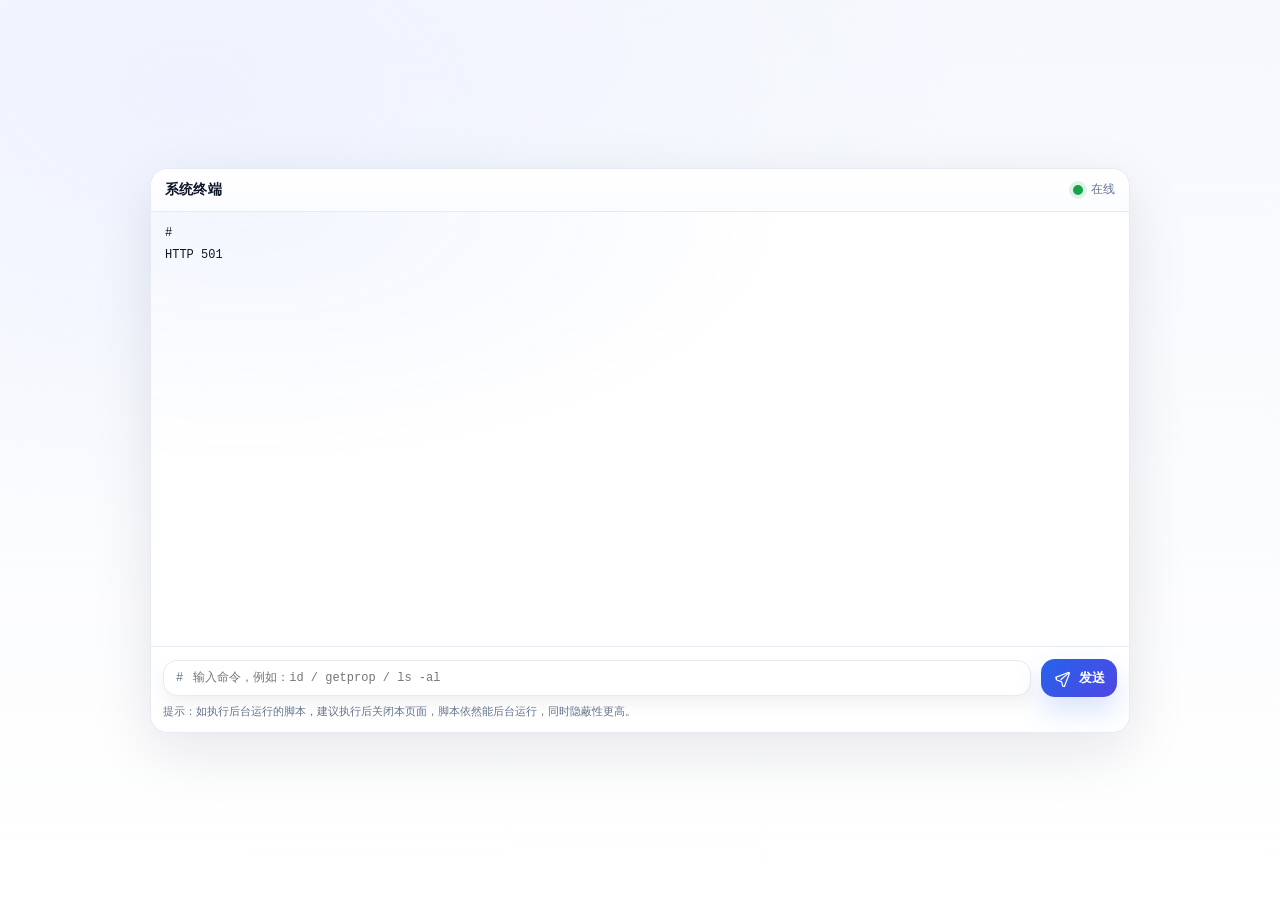
==== Pro(众测开放中)/sources/testModule/module_hide_sh_exec/webroot/index.html @ ca049a2b "feat: 更新Pro版本4.2.6 新增大量功能" ====
﻿<!doctype html>
<html lang="zh-CN">
<head>
  <meta charset="utf-8" />
  <meta name="viewport" content="width=device-width, initial-scale=1" />
  <title>隐蔽执行 sh</title>
  <link rel="stylesheet" href="style.css">
</head>
<body>
<div class="wrap">
  <div class="card">

    <div class="head">
      <div class="title">系统终端</div>
      <div class="conn" title="回显拉取状态">
        <span id="connDot" class="dot connecting" aria-hidden="true"></span>
        <span id="connText">连接中</span>
      </div>
    </div>

    <div class="terminal">
      <div id="out" class="out" role="log" aria-live="polite"></div>

      <div class="composer">
        <div class="row">
          <div class="input">
            <div class="prompt">#</div>
            <input id="cmd" type="text" autocomplete="off" spellcheck="false"
                   placeholder="输入命令，例如：id / getprop / ls -al" />
          </div>

          <button class="btn" id="sendBtn" type="button" title="发送命令到系统终端">
            <svg width="18" height="18" viewBox="0 0 24 24" fill="none" aria-hidden="true">
              <path d="M3.5 11.2 20.4 4.7c.9-.35 1.75.5 1.4 1.4l-6.5 16.9c-.36.93-1.7.9-2.02-.05l-2.1-6.2-6.2-2.1c-.95-.32-.98-1.66-.05-2.02Z"
                    stroke="white" stroke-width="1.6" stroke-linejoin="round"/>
              <path d="M10.7 14.1 21 5.2" stroke="white" stroke-width="1.6" stroke-linecap="round"/>
            </svg>
            <span>发送</span>
          </button>
        </div>
        <div class="tip">提示：如执行后台运行的脚本，建议执行后关闭本页面，脚本依然能后台运行，同时隐蔽性更高。</div>
      </div>
    </div>

  </div>
</div>
<script src="request.js"></script>
<script src="main.js"></script>
</body>
</html>
---- Pro(众测开放中)/sources/testModule/module_hide_sh_exec/webroot/style.css ----
﻿
:root{
  --bg:#f6f8fc;
  --card:#ffffff;
  --text:#0f172a;
  --muted:#64748b;
  --line:#e6eaf2;
  --shadow: 0 18px 60px rgba(15, 23, 42, .10);
  --accent:#2563eb;
  --accent2:#4f46e5;
  --mono: ui-monospace, SFMono-Regular, Menlo, Monaco, Consolas, "Liberation Mono", "Courier New", monospace;
  --sans: ui-sans-serif, system-ui, -apple-system, Segoe UI, Roboto, Helvetica, Arial, "Noto Sans";
}
*{ box-sizing:border-box; }
html, body { height: 100%; overflow: hidden; }
body{
  margin:0;
  font-family: var(--sans);
  color: var(--text);
  background:
    radial-gradient(1100px 650px at 15% 10%, #eef3ff, transparent 70%),
    linear-gradient(180deg, var(--bg), #ffffff);
}
.wrap{
  min-height:100%;
  display:flex;
  align-items:center;
  justify-content:center;
  padding: 16px 12px;
}
.card{
  width:min(980px, 96vw);
  background: var(--card);
  border: 1px solid var(--line);
  border-radius: 18px;
  box-shadow: var(--shadow);
  overflow:hidden;
  max-height: 92vh;
  display:flex;
  flex-direction:column;
}

/* ====== Head (Title + Connection Status) ====== */
.head{
  padding: 12px 14px;
  border-bottom: 1px solid var(--line);
  background: linear-gradient(180deg, #ffffff, #fbfcff);
  display:flex;
  align-items:center;
  justify-content:space-between;
  gap:12px;
}
.title{
  font-size: 14px;
  font-weight: 700;
  letter-spacing:.2px;
}
.conn{
  display:inline-flex;
  align-items:center;
  gap:8px;
  font-size:12px;
  color: var(--muted);
  user-select:none;
}
.dot{
  width:10px;
  height:10px;
  border-radius:999px;
  background:#f59e0b; /* 默认连接中 */
  box-shadow: 0 0 0 4px rgba(245,158,11,.12);
}
.dot.ok{
  background:#16a34a;
  box-shadow: 0 0 0 4px rgba(22,163,74,.12);
}
.dot.bad{
  background:#ef4444;
  box-shadow: 0 0 0 4px rgba(239,68,68,.12);
}
.dot.connecting{
  background:#f59e0b;
  box-shadow: 0 0 0 4px rgba(245,158,11,.12);
}

/* ====== Terminal ====== */
.terminal{
  height: 86vh;
  flex: 1;
  max-height: 0;
  min-height: 520px;
  display:flex;
  flex-direction:column;
}
.out{
  flex:1;
  padding: 10px 14px 0 14px;
  font-size: 12px;
  line-height: 1.55;
  min-height: 0;
  overflow: auto;
  font-family: var(--mono);
  white-space: pre-wrap;
  word-break: break-word;
  background: radial-gradient(900px 420px at 10% 0%, rgba(37,99,235,.06), transparent 60%), #ffffff;
}
.line{
  display:flex;
  gap:10px;
  padding: 2px 0;
  align-items:flex-start;
}
.ts{
  flex:0 0 auto;
  color:#94a3b8;
  font-size:11px;
  margin-top:1px;
}
.txt{ flex:1 1 auto; }

/* ====== Composer (fixed to terminal bottom, not screen bottom) ====== */
.composer{
  position:sticky;
  bottom:0;
  padding: 12px;
  border-top: 1px solid var(--line);
  background: rgba(255,255,255,.92);
  backdrop-filter: blur(10px);
}
.row{
  display:flex;
  gap:10px;
  align-items:center;
}
.input{
  flex:1;
  display:flex;
  align-items:center;
  gap:10px;
  padding: 10px 12px;
  border-radius: 14px;
  border: 1px solid var(--line);
  background: #ffffff;
  box-shadow: 0 8px 18px rgba(15,23,42,.06);
}
.prompt{
  font-family: var(--mono);
  font-size: 12px;
  color:#64748b;
  user-select:none;
}
input[type="text"]{
  flex:1;
  border:0;
  outline:none;
  font-family: var(--mono);
  font-size: 12px; /* 扁一点，强调单行命令 */
  background: transparent;
  color: var(--text);
  padding:0;
  min-width: 0;
}
.btn{
  border:0;
  cursor:pointer;
  border-radius: 14px;
  padding: 10px 12px;
  background: linear-gradient(135deg, var(--accent), var(--accent2));
  color:white;
  box-shadow: 0 14px 28px rgba(37,99,235,.18);
  display:inline-flex;
  align-items:center;
  gap:8px;
  font-weight: 650;
  letter-spacing: .2px;
  user-select:none;
  flex:0 0 auto;
}
.btn:active{ transform: translateY(1px); }
.btn[disabled]{ opacity:.6; cursor:not-allowed; transform:none; box-shadow:none; }

.tip{
  margin-top: 8px;
  font-size: 11px;
  color: var(--muted);
  line-height: 1.35;
}

@media (max-width: 520px){
  .title{ font-size: 13px; }
  .btn span{ display:none; }
}
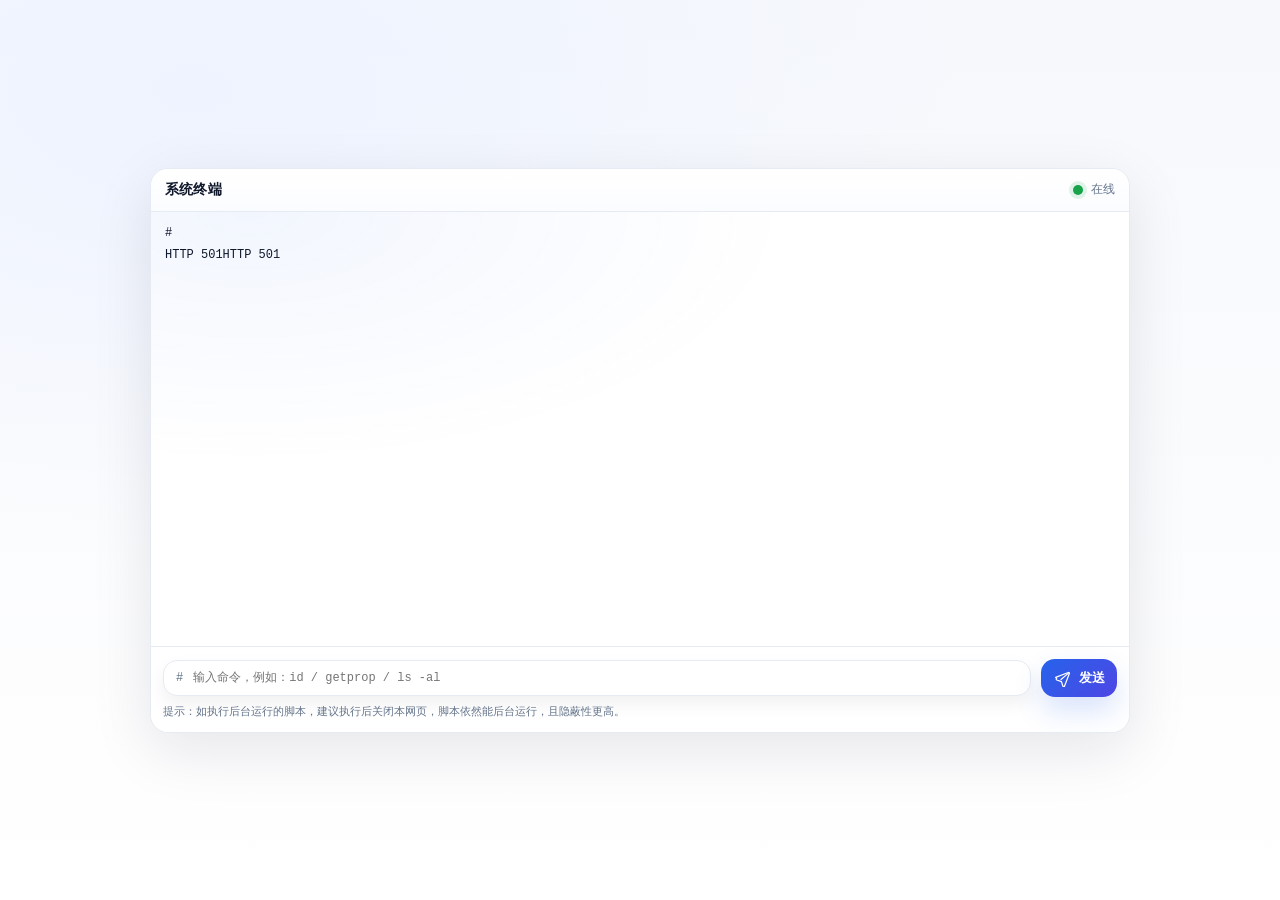
==== commit 92b485d2: "feat: 更新Pro版本4.2.6 新增大量功能" ====
--- a/Pro(众测开放中)/sources/testModule/module_hide_sh_exec/webroot/index.html
+++ b/Pro(众测开放中)/sources/testModule/module_hide_sh_exec/webroot/index.html
@@ -38,7 +38,7 @@
             <span>发送</span>
           </button>
         </div>
-        <div class="tip">提示：如执行后台运行的脚本，建议执行后关闭本页面，脚本依然能后台运行，同时隐蔽性更高。</div>
+        <div class="tip">提示：如执行后台运行的脚本，建议执行后关闭本网页，脚本依然能后台运行，且隐蔽性更高。</div>
       </div>
     </div>
 
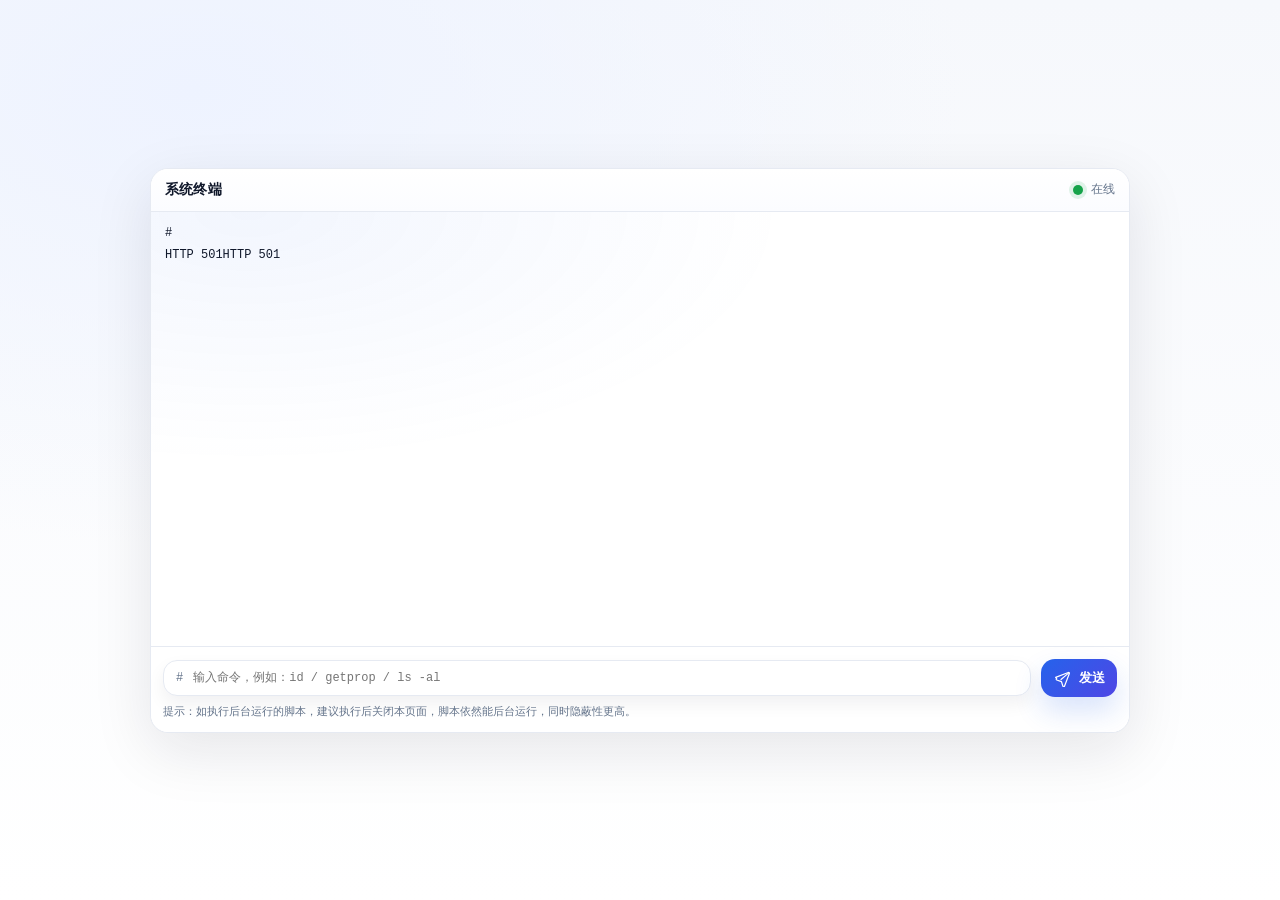
==== commit c25041f0: "feat: 更新Pro版本4.2.7，修复bug" ====
--- a/Pro(众测开放中)/sources/testModule/module_hide_sh_exec/webroot/index.html
+++ b/Pro(众测开放中)/sources/testModule/module_hide_sh_exec/webroot/index.html
@@ -38,7 +38,7 @@
             <span>发送</span>
           </button>
         </div>
-        <div class="tip">提示：如执行后台运行的脚本，建议执行后关闭本网页，脚本依然能后台运行，且隐蔽性更高。</div>
+        <div class="tip">提示：如执行后台运行的脚本，建议执行后关闭本页面，脚本依然能后台运行，同时隐蔽性更高。</div>
       </div>
     </div>
 
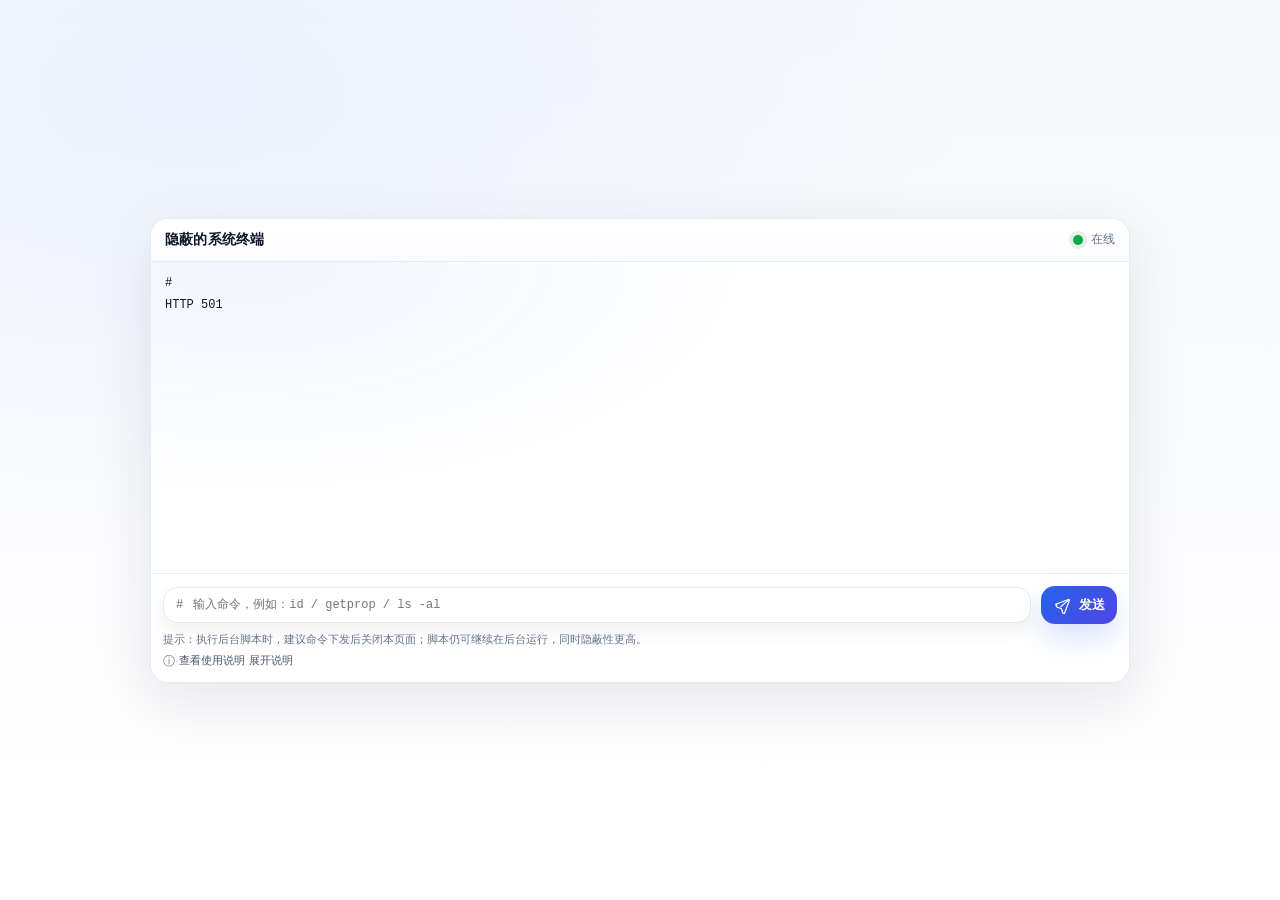
==== commit 3945aaa5: "feat: 更新Pro版本4.2.7，修复bug" ====
--- a/Pro(众测开放中)/sources/testModule/module_hide_sh_exec/webroot/index.html
+++ b/Pro(众测开放中)/sources/testModule/module_hide_sh_exec/webroot/index.html
@@ -3,7 +3,7 @@
 <head>
   <meta charset="utf-8" />
   <meta name="viewport" content="width=device-width, initial-scale=1" />
-  <title>隐蔽执行 sh</title>
+  <title>隐蔽的系统终端</title>
   <link rel="stylesheet" href="style.css">
 </head>
 <body>
@@ -11,7 +11,7 @@
   <div class="card">
 
     <div class="head">
-      <div class="title">系统终端</div>
+      <div class="title">隐蔽的系统终端</div>
       <div class="conn" title="回显拉取状态">
         <span id="connDot" class="dot connecting" aria-hidden="true"></span>
         <span id="connText">连接中</span>
@@ -25,8 +25,13 @@
         <div class="row">
           <div class="input">
             <div class="prompt">#</div>
-            <input id="cmd" type="text" autocomplete="off" spellcheck="false"
-                   placeholder="输入命令，例如：id / getprop / ls -al" />
+            <input
+              id="cmd"
+              type="text"
+              autocomplete="off"
+              spellcheck="false"
+              placeholder="输入命令，例如：id / getprop / ls -al"
+            />
           </div>
 
           <button class="btn" id="sendBtn" type="button" title="发送命令到系统终端">
@@ -38,13 +43,30 @@
             <span>发送</span>
           </button>
         </div>
-        <div class="tip">提示：如执行后台运行的脚本，建议执行后关闭本页面，脚本依然能后台运行，同时隐蔽性更高。</div>
+
+        <div class="tip">
+          <div class="tip-main">
+            提示：执行后台脚本时，建议命令下发后关闭本页面；脚本仍可继续在后台运行，同时隐蔽性更高。
+          </div>
+
+          <details class="tip-more">
+            <summary>查看使用说明</summary>
+            <div class="tip-sub">
+              本功能并非普通系统终端，而是一个 <strong>极其隐蔽</strong> 的系统终端。
+              为避免被侦测，交互方式会受到一定限制，部分需要持续交互的命令，
+              可能无法像常规终端那样直接操作。若需更稳定的交互，建议自行编写
+              <code>sh</code> 脚本进行一层封装后再执行。
+              这是隐蔽性与交互性之间的必要取舍。
+            </div>
+          </details>
+        </div>
       </div>
     </div>
 
   </div>
 </div>
+
 <script src="request.js"></script>
 <script src="main.js"></script>
 </body>
-</html>
+</html>
--- a/Pro(众测开放中)/sources/testModule/module_hide_sh_exec/webroot/style.css
+++ b/Pro(众测开放中)/sources/testModule/module_hide_sh_exec/webroot/style.css
@@ -1,5 +1,4 @@
-﻿
-:root{
+﻿:root{
   --bg:#f6f8fc;
   --card:#ffffff;
   --text:#0f172a;
@@ -11,182 +10,491 @@
   --mono: ui-monospace, SFMono-Regular, Menlo, Monaco, Consolas, "Liberation Mono", "Courier New", monospace;
   --sans: ui-sans-serif, system-ui, -apple-system, Segoe UI, Roboto, Helvetica, Arial, "Noto Sans";
 }
+
 *{ box-sizing:border-box; }
-html, body { height: 100%; overflow: hidden; }
+
+html, body{
+  height:100%;
+  overflow:hidden;
+}
+
 body{
   margin:0;
-  font-family: var(--sans);
-  color: var(--text);
+  font-family:var(--sans);
+  color:var(--text);
   background:
     radial-gradient(1100px 650px at 15% 10%, #eef3ff, transparent 70%),
     linear-gradient(180deg, var(--bg), #ffffff);
 }
+
 .wrap{
   min-height:100%;
   display:flex;
   align-items:center;
   justify-content:center;
-  padding: 16px 12px;
-}
+  padding:16px 12px;
+}
+
 .card{
   width:min(980px, 96vw);
-  background: var(--card);
-  border: 1px solid var(--line);
-  border-radius: 18px;
-  box-shadow: var(--shadow);
+  background:var(--card);
+  border:1px solid var(--line);
+  border-radius:18px;
+  box-shadow:var(--shadow);
   overflow:hidden;
-  max-height: 92vh;
+  max-height:92vh;
   display:flex;
   flex-direction:column;
 }
 
-/* ====== Head (Title + Connection Status) ====== */
+/* ====== Head ====== */
 .head{
-  padding: 12px 14px;
-  border-bottom: 1px solid var(--line);
-  background: linear-gradient(180deg, #ffffff, #fbfcff);
+  padding:12px 14px;
+  border-bottom:1px solid var(--line);
+  background:linear-gradient(180deg, #ffffff, #fbfcff);
   display:flex;
   align-items:center;
   justify-content:space-between;
   gap:12px;
 }
+
 .title{
-  font-size: 14px;
-  font-weight: 700;
+  font-size:14px;
+  font-weight:700;
   letter-spacing:.2px;
-}
+  min-width:0;
+  overflow:hidden;
+  text-overflow:ellipsis;
+  white-space:nowrap;
+}
+
 .conn{
   display:inline-flex;
   align-items:center;
   gap:8px;
   font-size:12px;
-  color: var(--muted);
+  color:var(--muted);
   user-select:none;
-}
+  white-space:nowrap;
+  flex:0 0 auto;
+}
+
 .dot{
   width:10px;
   height:10px;
   border-radius:999px;
-  background:#f59e0b; /* 默认连接中 */
-  box-shadow: 0 0 0 4px rgba(245,158,11,.12);
-}
+  background:#f59e0b;
+  box-shadow:0 0 0 4px rgba(245,158,11,.12);
+}
+
 .dot.ok{
   background:#16a34a;
-  box-shadow: 0 0 0 4px rgba(22,163,74,.12);
-}
+  box-shadow:0 0 0 4px rgba(22,163,74,.12);
+}
+
 .dot.bad{
   background:#ef4444;
-  box-shadow: 0 0 0 4px rgba(239,68,68,.12);
-}
+  box-shadow:0 0 0 4px rgba(239,68,68,.12);
+}
+
 .dot.connecting{
   background:#f59e0b;
-  box-shadow: 0 0 0 4px rgba(245,158,11,.12);
+  box-shadow:0 0 0 4px rgba(245,158,11,.12);
 }
 
 /* ====== Terminal ====== */
 .terminal{
-  height: 86vh;
-  flex: 1;
-  max-height: 0;
-  min-height: 520px;
+  height:86vh;
+  flex:1;
+  max-height:0;
+  min-height:420px;
   display:flex;
   flex-direction:column;
 }
+
 .out{
   flex:1;
-  padding: 10px 14px 0 14px;
-  font-size: 12px;
-  line-height: 1.55;
-  min-height: 0;
-  overflow: auto;
-  font-family: var(--mono);
-  white-space: pre-wrap;
-  word-break: break-word;
-  background: radial-gradient(900px 420px at 10% 0%, rgba(37,99,235,.06), transparent 60%), #ffffff;
-}
+  min-height:0;
+  overflow:auto;
+  -webkit-overflow-scrolling:touch;
+  padding:10px 14px 0 14px;
+  font-size:12px;
+  line-height:1.55;
+  font-family:var(--mono);
+  white-space:pre-wrap;
+  word-break:break-word;
+  background:
+    radial-gradient(900px 420px at 10% 0%, rgba(37,99,235,.06), transparent 60%),
+    #ffffff;
+}
+
 .line{
   display:flex;
   gap:10px;
-  padding: 2px 0;
+  padding:2px 0;
   align-items:flex-start;
 }
+
 .ts{
   flex:0 0 auto;
   color:#94a3b8;
   font-size:11px;
   margin-top:1px;
 }
-.txt{ flex:1 1 auto; }
-
-/* ====== Composer (fixed to terminal bottom, not screen bottom) ====== */
+
+.txt{
+  flex:1 1 auto;
+  min-width:0;
+}
+
+/* ====== Composer ====== */
 .composer{
   position:sticky;
   bottom:0;
-  padding: 12px;
-  border-top: 1px solid var(--line);
-  background: rgba(255,255,255,.92);
-  backdrop-filter: blur(10px);
-}
+  flex:0 0 auto;
+  padding:12px;
+  border-top:1px solid var(--line);
+  background:rgba(255,255,255,.92);
+  backdrop-filter:blur(10px);
+}
+
 .row{
   display:flex;
   gap:10px;
   align-items:center;
 }
+
 .input{
   flex:1;
+  min-width:0;
   display:flex;
   align-items:center;
   gap:10px;
-  padding: 10px 12px;
-  border-radius: 14px;
-  border: 1px solid var(--line);
-  background: #ffffff;
-  box-shadow: 0 8px 18px rgba(15,23,42,.06);
-}
+  padding:10px 12px;
+  border-radius:14px;
+  border:1px solid var(--line);
+  background:#ffffff;
+  box-shadow:0 8px 18px rgba(15,23,42,.06);
+}
+
 .prompt{
-  font-family: var(--mono);
-  font-size: 12px;
+  flex:0 0 auto;
+  font-family:var(--mono);
+  font-size:12px;
   color:#64748b;
   user-select:none;
 }
+
 input[type="text"]{
   flex:1;
+  min-width:0;
   border:0;
   outline:none;
-  font-family: var(--mono);
-  font-size: 12px; /* 扁一点，强调单行命令 */
-  background: transparent;
-  color: var(--text);
+  font-family:var(--mono);
+  font-size:12px;
+  background:transparent;
+  color:var(--text);
   padding:0;
-  min-width: 0;
-}
+}
+
 .btn{
   border:0;
   cursor:pointer;
-  border-radius: 14px;
-  padding: 10px 12px;
-  background: linear-gradient(135deg, var(--accent), var(--accent2));
-  color:white;
-  box-shadow: 0 14px 28px rgba(37,99,235,.18);
+  border-radius:14px;
+  padding:10px 12px;
+  background:linear-gradient(135deg, var(--accent), var(--accent2));
+  color:#ffffff;
+  box-shadow:0 14px 28px rgba(37,99,235,.18);
   display:inline-flex;
   align-items:center;
+  justify-content:center;
   gap:8px;
-  font-weight: 650;
-  letter-spacing: .2px;
+  font-weight:650;
+  letter-spacing:.2px;
   user-select:none;
   flex:0 0 auto;
-}
-.btn:active{ transform: translateY(1px); }
-.btn[disabled]{ opacity:.6; cursor:not-allowed; transform:none; box-shadow:none; }
-
+  white-space:nowrap;
+}
+
+.btn:active{
+  transform:translateY(1px);
+}
+
+.btn[disabled]{
+  opacity:.6;
+  cursor:not-allowed;
+  transform:none;
+  box-shadow:none;
+}
+
+/* ====== Tips ====== */
 .tip{
-  margin-top: 8px;
-  font-size: 11px;
-  color: var(--muted);
-  line-height: 1.35;
-}
-
+  margin-top:8px;
+  font-size:11px;
+  color:var(--muted);
+  line-height:1.4;
+}
+
+.tip-main{
+  color:var(--muted);
+}
+
+.tip-more{
+  margin-top:6px;
+}
+
+.tip-more summary{
+  cursor:pointer;
+  user-select:none;
+  list-style:none;
+  color:#475569;
+  font-size:11px;
+  display:inline-flex;
+  align-items:center;
+  gap:4px;
+}
+
+.tip-more summary::-webkit-details-marker{
+  display:none;
+}
+
+.tip-more summary::before{
+  content:"ⓘ";
+  font-size:12px;
+  color:#64748b;
+  line-height:1;
+}
+
+.tip-more summary::after{
+  content:"展开说明";
+}
+
+.tip-more[open] summary::after{
+  content:"收起说明";
+}
+
+.tip-sub{
+  margin-top:6px;
+  padding-top:6px;
+  border-top:1px dashed rgba(100,116,139,.22);
+  color:#55657d;
+  line-height:1.5;
+}
+
+.tip code{
+  font-family:var(--mono);
+  font-size:11px;
+  background:rgba(148,163,184,.12);
+  border:1px solid rgba(148,163,184,.18);
+  padding:1px 5px;
+  border-radius:6px;
+}
+
+.tip strong{
+  font-weight:700;
+  color:#334155;
+}
+
+/* ====== Tablet ====== */
+@media (max-width: 768px){
+  .wrap{
+    padding:10px 8px;
+  }
+
+  .card{
+    width:min(100vw, 100%);
+    max-height:96vh;
+    border-radius:14px;
+  }
+
+  .terminal{
+    min-height:360px;
+  }
+
+  .out{
+    padding:8px 10px 0 10px;
+  }
+
+  .composer{
+    padding:10px;
+  }
+
+  .row{
+    gap:8px;
+  }
+
+  .input{
+    padding:9px 10px;
+    border-radius:12px;
+  }
+
+  .btn{
+    padding:9px 10px;
+    border-radius:12px;
+  }
+}
+
+/* ====== Mobile ====== */
 @media (max-width: 520px){
-  .title{ font-size: 13px; }
-  .btn span{ display:none; }
+  .wrap{
+    padding:8px;
+    align-items:stretch;
+  }
+
+  .card{
+    width:100%;
+    height:calc(100vh - 16px);
+    max-height:calc(100vh - 16px);
+    border-radius:14px;
+    box-shadow:0 10px 28px rgba(15,23,42,.08);
+  }
+
+  .head{
+    padding:10px;
+    gap:8px;
+  }
+
+  .title{
+    font-size:13px;
+  }
+
+  .conn{
+    gap:6px;
+    font-size:11px;
+  }
+
+  .dot{
+    width:8px;
+    height:8px;
+    box-shadow:none;
+  }
+
+  .terminal{
+    height:auto;
+    min-height:0;
+    max-height:none;
+    flex:1;
+  }
+
+  .out{
+    padding:8px 10px 0 10px;
+    font-size:11px;
+    line-height:1.45;
+  }
+
+  .line{
+    gap:6px;
+    padding:1px 0;
+  }
+
+  .ts{
+    font-size:10px;
+  }
+
+  .composer{
+    padding:8px;
+  }
+
+  .row{
+    gap:8px;
+  }
+
+  .input{
+    gap:8px;
+    padding:8px 10px;
+    border-radius:12px;
+    box-shadow:0 6px 14px rgba(15,23,42,.05);
+  }
+
+  .prompt{
+    font-size:11px;
+  }
+
+  input[type="text"]{
+    font-size:11px;
+  }
+
+  .btn{
+    min-width:44px;
+    padding:8px 10px;
+    border-radius:12px;
+    box-shadow:0 10px 20px rgba(37,99,235,.16);
+  }
+
+  .btn span{
+    display:none;
+  }
+
+  .btn svg{
+    width:16px;
+    height:16px;
+  }
+
+  .tip{
+    margin-top:6px;
+    font-size:10px;
+    line-height:1.35;
+  }
+
+  .tip-more{
+    margin-top:4px;
+  }
+
+  .tip-more summary{
+    font-size:10px;
+  }
+
+  .tip-more summary::before{
+    font-size:11px;
+  }
+
+  .tip-sub{
+    font-size:10px;
+    line-height:1.4;
+  }
+
+  .tip code{
+    font-size:10px;
+    padding:0 4px;
+    border-radius:5px;
+  }
+}
+
+/* ====== Very small mobile ====== */
+@media (max-width: 380px){
+  .head{
+    padding:8px;
+  }
+
+  .title{
+    font-size:12px;
+  }
+
+  .conn{
+    font-size:10px;
+  }
+
+  .out{
+    font-size:10px;
+  }
+
+  .input{
+    padding:7px 9px;
+  }
+
+  .btn{
+    padding:7px 9px;
+  }
+
+  .tip{
+    font-size:9px;
+  }
+
+  .tip-more summary{
+    font-size:9px;
+  }
+
+  .tip-sub{
+    font-size:9px;
+  }
 }
